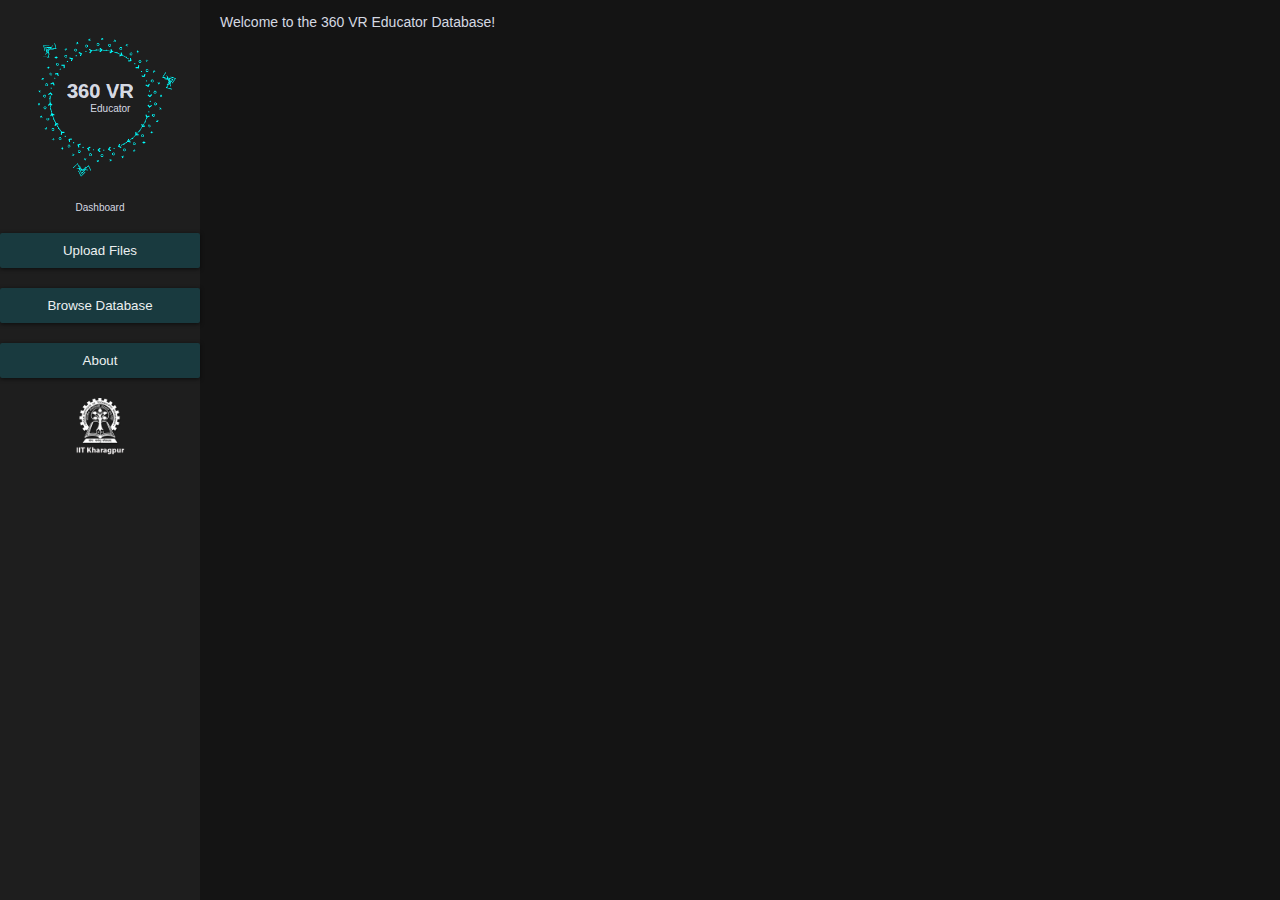
==== index.html @ 4ff71d2f "Initial commit" ====
<!DOCTYPE html>
<!--[if lt IE 7]>      <html class="no-js lt-ie9 lt-ie8 lt-ie7"> <![endif]-->
<!--[if IE 7]>         <html class="no-js lt-ie9 lt-ie8"> <![endif]-->
<!--[if IE 8]>         <html class="no-js lt-ie9"> <![endif]-->
<!--[if gt IE 8]>      <html class="no-js"> <!--<![endif]-->
<html>

<head>
    <meta charset="utf-8">
    <meta http-equiv="X-UA-Compatible" content="IE=edge">
    <title>360 VR Educator Home page</title>
    <meta name="description" content="">
    <meta name="viewport" content="width=device-width, initial-scale=1">
    <link rel="stylesheet" href="style.css">
</head>

<body>
    <!--[if lt IE 7]>
            <p class="browsehappy">You are using an <strong>outdated</strong> browser. Please <a href="#">upgrade your browser</a> to improve your experience.</p>
        <![endif]-->

    <div class="sidebar">
        <div class="logo">
            <img src="round.gif" class="logogif">
            <div class="logotext">
                <div class="stack" style="--stacks: 3;">
                    <span style="--index: 0;">360 VR</span>
                    <span style="--index: 1;">360 VR</span>
                    <span style="--index: 2;">360 VR</span>
                    <div class="logotextright">Educator</div>
                </div>
            </div>
        </div>
        <!-- <h6>Dashboard</h6> -->
        Dashboard
        <button class="tablinks" role="button" onclick="openPage(event,'Upload')">Upload Files</button>
        <button class="tablinks" role="button" onclick="openPage(event,'Browse')">Browse Database</button>
        <button class="tablinks" role="button" onclick="openPage(event,'About' )">About</button>
        <div>
            <img src="collegelogo.png" class="collegelogo">
            <!-- CEMCA LOGO AND OTHER STUFF -->
        </div>
    </div>
    <div class="mainpage">
        <div id="defaultshot" class="inmainpage">
            Welcome to the 360 VR Educator Database!
        </div>
        <div id="Upload" class="inmainpage">
            Upload Files to the Database
        </div>
        <div id="Browse" class="inmainpage">
            Browse Database
        </div>
        <div id="About" class="inmainpage">
            Hello
        </div>
    </div>

    <script>
        function openPage(evt, cityName) {
          var i, tabcontent;
          tabcontent = document.getElementsByClassName("inmainpage");
          for (i = 0; i < tabcontent.length; i++) {
            tabcontent[i].style.display = "none";
          }
          document.getElementById(cityName).style.display = "block";
          evt.currentTarget.className += " active";
        }
        document.getElementById("defaultshot").style.display = "block" ;
        document.getElementById("defaultshot").className += " active";
        </script>
</body>

</html>
---- style.css ----
html {
    background-color: rgb(20, 20, 20);
    color: #d5d9e2;
    font-family: Arial;
}

.mainpage {
    overflow: hidden;
    margin-left: min(35%,200px);
    font-size: 14px
    /* display: inline-block; */
}
.inmainpage {
    display: none;
    padding: 6px 12px;
    -webkit-animation: fadeEffect 1s;
    animation: fadeEffect 1s;
}

.sidebar {
    font-size: 10px;
    text-align: center;
    background-color: rgb(30, 30, 30);
    position: absolute;
    top: 0;
    left: 0;
    bottom: 0;
    width: 10em;
    /* or whatever */
    width: 35%;
    max-width: 200px;
    height: 100%;
}

button {
    position: relative;
    width: 100%;
    display: block;
    margin: 20px auto;
    padding: 10px;
    overflow: hidden;
    border-width: 0;
    outline: none;
    border-radius: 2px;
    box-shadow: 0 1px 4px rgba(0, 0, 0, .6);
    background-color: #193a3f;
    color: #ecf0f1;
    transition: background-color .3s;
}

button:hover,
button:focus {
    background-color: #0047b9;
}

button:before {
    content: "";
    position: absolute;
    top: 50%;
    left: 50%;
    display: block;
    width: 0;
    padding-top: 0;
    border-radius: 100%;
    background-color: rgba(236, 240, 241, .3);
    -webkit-transform: translate(-50%, -50%);
    -moz-transform: translate(-50%, -50%);
    -ms-transform: translate(-50%, -50%);
    -o-transform: translate(-50%, -50%);
    transform: translate(-50%, -50%);
}

button:active:before {
    width: 120%;
    padding-top: 120%;
    transition: width .2s ease-out, padding-top .2s ease-out;
}


/* Styles, not important */

*,
*:before,
*:after {
    box-sizing: border-box;
}

.logo {
    /* background-color: rgb(50, 50, 50); */
    width: 100%;
}

.logogif {
    /* box-sizing: border-box; */
    /* position: absolute; */
    /* top: 0; */
    /* left: 0; */
    width: 100%;
    -webkit-user-select: none;
    -khtml-user-select: none;
    -moz-user-select: none;
    -o-user-select: none;
    user-select: none;
}

.logotext {
    position: absolute;
    color: var(--color);
    font-size: min(4vw, 20px);
    flex-direction: column;
    left: min(11vw, 67px);
    top: min(15vw, 80px);
    margin-bottom: 0px;
}

.logotextright {
    font-size: min(1.6vw, 10px);
    margin-top: 0px;
    margin-left: min(3vw, 20px);
}
.collegelogo {
    /* box-sizing: border-box; */
    /* position: absolute; */
    /* top: 0; */
    /* left: 0; */
    width: 25%;
    -webkit-user-select: none;
    -khtml-user-select: none;
    -moz-user-select: none;
    -o-user-select: none;
    user-select: none;
}
.stack {
    display: grid;
    grid-template-columns: 1fr;
}

.stack span {
    font-weight: bold;
    grid-row-start: 1;
    grid-column-start: 1;
    /* font-size: 50%; */
    --stack-height: calc(100% / var(--stacks) - 1px);
    --inverse-index: calc(calc(var(--stacks) - 1) - var(--index));
    --clip-top: calc(var(--stack-height) * var(--index));
    --clip-bottom: calc(var(--stack-height) * var(--inverse-index));
    clip-path: inset(var(--clip-top) 0 var(--clip-bottom) 0);
    animation: stack 340ms cubic-bezier(.46, .29, 0, 1.24) 1 backwards calc(var(--index) * 120ms), glitch 2s ease infinite 2s alternate-reverse;
}

.stack span:nth-child(odd) {
    --glitch-translate: 8px;
}

.stack span:nth-child(even) {
    --glitch-translate: -8px;
}

@keyframes stack {
    0% {
        opacity: 0;
        transform: translateX(-50%);
        text-shadow: -2px 3px 0 red, 2px -3px 0 blue;
    }
    ;
    60% {
        opacity: 0.5;
        transform: translateX(50%);
    }
    80% {
        transform: none;
        opacity: 1;
        text-shadow: 2px -3px 0 red, -2px 3px 0 blue;
    }
    100% {
        text-shadow: none;
    }
}

@keyframes glitch {
    0% {
        text-shadow: -2px 3px 0 red, 2px -3px 0 blue;
        transform: translate(var(--glitch-translate));
    }
    2% {
        text-shadow: 2px -3px 0 red, -2px 3px 0 blue;
    }
    4%,
    100% {
        text-shadow: none;
        transform: none;
    }
}

a:link { text-decoration: none; }
a:visited { text-decoration: none; }
a:hover { text-decoration: none; }
a:active { text-decoration: none; }


  
  /* Fade in tabs */
  @-webkit-keyframes fadeEffect {
    from {opacity: 0;}
    to {opacity: 1;}
  }
  
  @keyframes fadeEffect {
    from {opacity: 0;}
    to {opacity: 1;}
  }
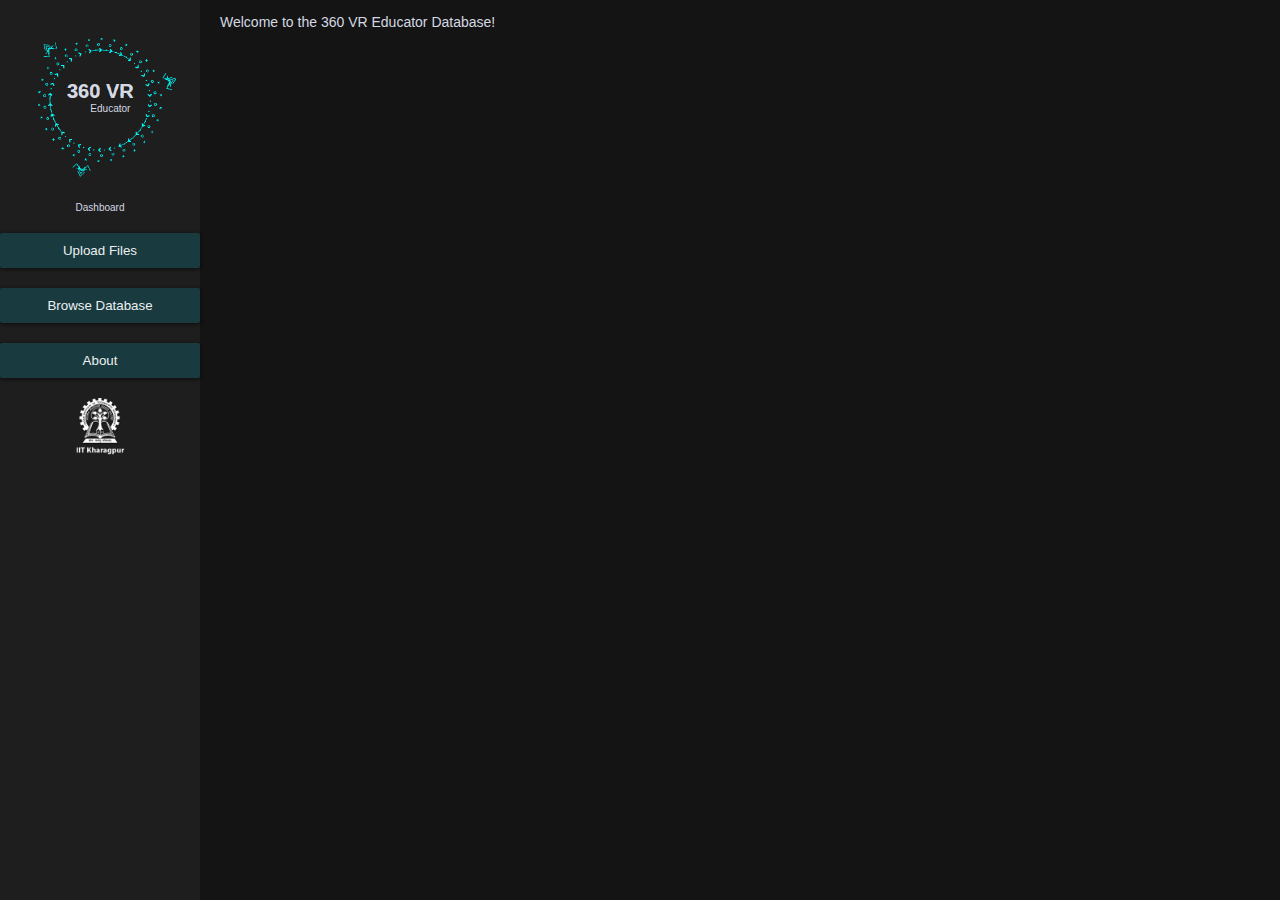
==== commit 74af7adb: "Add files via upload" ====
--- a/index.html
+++ b/index.html
@@ -1,74 +1,74 @@
-<!DOCTYPE html>
-<!--[if lt IE 7]>      <html class="no-js lt-ie9 lt-ie8 lt-ie7"> <![endif]-->
-<!--[if IE 7]>         <html class="no-js lt-ie9 lt-ie8"> <![endif]-->
-<!--[if IE 8]>         <html class="no-js lt-ie9"> <![endif]-->
-<!--[if gt IE 8]>      <html class="no-js"> <!--<![endif]-->
-<html>
-
-<head>
-    <meta charset="utf-8">
-    <meta http-equiv="X-UA-Compatible" content="IE=edge">
-    <title>360 VR Educator Home page</title>
-    <meta name="description" content="">
-    <meta name="viewport" content="width=device-width, initial-scale=1">
-    <link rel="stylesheet" href="style.css">
-</head>
-
-<body>
-    <!--[if lt IE 7]>
-            <p class="browsehappy">You are using an <strong>outdated</strong> browser. Please <a href="#">upgrade your browser</a> to improve your experience.</p>
-        <![endif]-->
-
-    <div class="sidebar">
-        <div class="logo">
-            <img src="round.gif" class="logogif">
-            <div class="logotext">
-                <div class="stack" style="--stacks: 3;">
-                    <span style="--index: 0;">360 VR</span>
-                    <span style="--index: 1;">360 VR</span>
-                    <span style="--index: 2;">360 VR</span>
-                    <div class="logotextright">Educator</div>
-                </div>
-            </div>
-        </div>
-        <!-- <h6>Dashboard</h6> -->
-        Dashboard
-        <button class="tablinks" role="button" onclick="openPage(event,'Upload')">Upload Files</button>
-        <button class="tablinks" role="button" onclick="openPage(event,'Browse')">Browse Database</button>
-        <button class="tablinks" role="button" onclick="openPage(event,'About' )">About</button>
-        <div>
-            <img src="collegelogo.png" class="collegelogo">
-            <!-- CEMCA LOGO AND OTHER STUFF -->
-        </div>
-    </div>
-    <div class="mainpage">
-        <div id="defaultshot" class="inmainpage">
-            Welcome to the 360 VR Educator Database!
-        </div>
-        <div id="Upload" class="inmainpage">
-            Upload Files to the Database
-        </div>
-        <div id="Browse" class="inmainpage">
-            Browse Database
-        </div>
-        <div id="About" class="inmainpage">
-            Hello
-        </div>
-    </div>
-
-    <script>
-        function openPage(evt, cityName) {
-          var i, tabcontent;
-          tabcontent = document.getElementsByClassName("inmainpage");
-          for (i = 0; i < tabcontent.length; i++) {
-            tabcontent[i].style.display = "none";
-          }
-          document.getElementById(cityName).style.display = "block";
-          evt.currentTarget.className += " active";
-        }
-        document.getElementById("defaultshot").style.display = "block" ;
-        document.getElementById("defaultshot").className += " active";
-        </script>
-</body>
-
+<!DOCTYPE html>
+<!--[if lt IE 7]>      <html class="no-js lt-ie9 lt-ie8 lt-ie7"> <![endif]-->
+<!--[if IE 7]>         <html class="no-js lt-ie9 lt-ie8"> <![endif]-->
+<!--[if IE 8]>         <html class="no-js lt-ie9"> <![endif]-->
+<!--[if gt IE 8]>      <html class="no-js"> <!--<![endif]-->
+<html>
+
+<head>
+    <meta charset="utf-8">
+    <meta http-equiv="X-UA-Compatible" content="IE=edge">
+    <title>360 VR Educator Home page</title>
+    <meta name="description" content="">
+    <meta name="viewport" content="width=device-width, initial-scale=1">
+    <link rel="stylesheet" href="style.css">
+</head>
+
+<body>
+    <!--[if lt IE 7]>
+            <p class="browsehappy">You are using an <strong>outdated</strong> browser. Please <a href="#">upgrade your browser</a> to improve your experience.</p>
+        <![endif]-->
+
+    <div class="sidebar">
+        <div class="logo">
+            <img src="round.gif" class="logogif">
+            <div class="logotext">
+                <div class="stack" style="--stacks: 3;">
+                    <span style="--index: 0;">360 VR</span>
+                    <span style="--index: 1;">360 VR</span>
+                    <span style="--index: 2;">360 VR</span>
+                    <div class="logotextright">Educator</div>
+                </div>
+            </div>
+        </div>
+        <!-- <h6>Dashboard</h6> -->
+        Dashboard
+        <button class="tablinks" role="button" onclick="openPage(event,'Upload')">Upload Files</button>
+        <button class="tablinks" role="button" onclick="openPage(event,'Browse')">Browse Database</button>
+        <button class="tablinks" role="button" onclick="openPage(event,'About' )">About</button>
+        <div>
+            <img src="collegelogo.png" class="collegelogo">
+            <!-- CEMCA LOGO AND OTHER STUFF -->
+        </div>
+    </div>
+    <div class="mainpage">
+        <div id="defaultshot" class="inmainpage">
+            Welcome to the 360 VR Educator Database!
+        </div>
+        <div id="Upload" class="inmainpage">
+            Upload Files to the Database
+        </div>
+        <div id="Browse" class="inmainpage">
+            Browse Database
+        </div>
+        <div id="About" class="inmainpage">
+            Hello
+        </div>
+    </div>
+
+    <script>
+        function openPage(evt, cityName) {
+          var i, tabcontent;
+          tabcontent = document.getElementsByClassName("inmainpage");
+          for (i = 0; i < tabcontent.length; i++) {
+            tabcontent[i].style.display = "none";
+          }
+          document.getElementById(cityName).style.display = "block";
+          evt.currentTarget.className += " active";
+        }
+        document.getElementById("defaultshot").style.display = "block" ;
+        document.getElementById("defaultshot").className += " active";
+        </script>
+</body>
+
 </html>--- a/style.css
+++ b/style.css
@@ -1,211 +1,211 @@
-html {
-    background-color: rgb(20, 20, 20);
-    color: #d5d9e2;
-    font-family: Arial;
-}
-
-.mainpage {
-    overflow: hidden;
-    margin-left: min(35%,200px);
-    font-size: 14px
-    /* display: inline-block; */
-}
-.inmainpage {
-    display: none;
-    padding: 6px 12px;
-    -webkit-animation: fadeEffect 1s;
-    animation: fadeEffect 1s;
-}
-
-.sidebar {
-    font-size: 10px;
-    text-align: center;
-    background-color: rgb(30, 30, 30);
-    position: absolute;
-    top: 0;
-    left: 0;
-    bottom: 0;
-    width: 10em;
-    /* or whatever */
-    width: 35%;
-    max-width: 200px;
-    height: 100%;
-}
-
-button {
-    position: relative;
-    width: 100%;
-    display: block;
-    margin: 20px auto;
-    padding: 10px;
-    overflow: hidden;
-    border-width: 0;
-    outline: none;
-    border-radius: 2px;
-    box-shadow: 0 1px 4px rgba(0, 0, 0, .6);
-    background-color: #193a3f;
-    color: #ecf0f1;
-    transition: background-color .3s;
-}
-
-button:hover,
-button:focus {
-    background-color: #0047b9;
-}
-
-button:before {
-    content: "";
-    position: absolute;
-    top: 50%;
-    left: 50%;
-    display: block;
-    width: 0;
-    padding-top: 0;
-    border-radius: 100%;
-    background-color: rgba(236, 240, 241, .3);
-    -webkit-transform: translate(-50%, -50%);
-    -moz-transform: translate(-50%, -50%);
-    -ms-transform: translate(-50%, -50%);
-    -o-transform: translate(-50%, -50%);
-    transform: translate(-50%, -50%);
-}
-
-button:active:before {
-    width: 120%;
-    padding-top: 120%;
-    transition: width .2s ease-out, padding-top .2s ease-out;
-}
-
-
-/* Styles, not important */
-
-*,
-*:before,
-*:after {
-    box-sizing: border-box;
-}
-
-.logo {
-    /* background-color: rgb(50, 50, 50); */
-    width: 100%;
-}
-
-.logogif {
-    /* box-sizing: border-box; */
-    /* position: absolute; */
-    /* top: 0; */
-    /* left: 0; */
-    width: 100%;
-    -webkit-user-select: none;
-    -khtml-user-select: none;
-    -moz-user-select: none;
-    -o-user-select: none;
-    user-select: none;
-}
-
-.logotext {
-    position: absolute;
-    color: var(--color);
-    font-size: min(4vw, 20px);
-    flex-direction: column;
-    left: min(11vw, 67px);
-    top: min(15vw, 80px);
-    margin-bottom: 0px;
-}
-
-.logotextright {
-    font-size: min(1.6vw, 10px);
-    margin-top: 0px;
-    margin-left: min(3vw, 20px);
-}
-.collegelogo {
-    /* box-sizing: border-box; */
-    /* position: absolute; */
-    /* top: 0; */
-    /* left: 0; */
-    width: 25%;
-    -webkit-user-select: none;
-    -khtml-user-select: none;
-    -moz-user-select: none;
-    -o-user-select: none;
-    user-select: none;
-}
-.stack {
-    display: grid;
-    grid-template-columns: 1fr;
-}
-
-.stack span {
-    font-weight: bold;
-    grid-row-start: 1;
-    grid-column-start: 1;
-    /* font-size: 50%; */
-    --stack-height: calc(100% / var(--stacks) - 1px);
-    --inverse-index: calc(calc(var(--stacks) - 1) - var(--index));
-    --clip-top: calc(var(--stack-height) * var(--index));
-    --clip-bottom: calc(var(--stack-height) * var(--inverse-index));
-    clip-path: inset(var(--clip-top) 0 var(--clip-bottom) 0);
-    animation: stack 340ms cubic-bezier(.46, .29, 0, 1.24) 1 backwards calc(var(--index) * 120ms), glitch 2s ease infinite 2s alternate-reverse;
-}
-
-.stack span:nth-child(odd) {
-    --glitch-translate: 8px;
-}
-
-.stack span:nth-child(even) {
-    --glitch-translate: -8px;
-}
-
-@keyframes stack {
-    0% {
-        opacity: 0;
-        transform: translateX(-50%);
-        text-shadow: -2px 3px 0 red, 2px -3px 0 blue;
-    }
-    ;
-    60% {
-        opacity: 0.5;
-        transform: translateX(50%);
-    }
-    80% {
-        transform: none;
-        opacity: 1;
-        text-shadow: 2px -3px 0 red, -2px 3px 0 blue;
-    }
-    100% {
-        text-shadow: none;
-    }
-}
-
-@keyframes glitch {
-    0% {
-        text-shadow: -2px 3px 0 red, 2px -3px 0 blue;
-        transform: translate(var(--glitch-translate));
-    }
-    2% {
-        text-shadow: 2px -3px 0 red, -2px 3px 0 blue;
-    }
-    4%,
-    100% {
-        text-shadow: none;
-        transform: none;
-    }
-}
-
-a:link { text-decoration: none; }
-a:visited { text-decoration: none; }
-a:hover { text-decoration: none; }
-a:active { text-decoration: none; }
-
-
-  
-  /* Fade in tabs */
-  @-webkit-keyframes fadeEffect {
-    from {opacity: 0;}
-    to {opacity: 1;}
-  }
-  
-  @keyframes fadeEffect {
-    from {opacity: 0;}
-    to {opacity: 1;}
+html {
+    background-color: rgb(20, 20, 20);
+    color: #d5d9e2;
+    font-family: Arial;
+}
+
+.mainpage {
+    overflow: hidden;
+    margin-left: min(35%,200px);
+    font-size: 14px
+    /* display: inline-block; */
+}
+.inmainpage {
+    display: none;
+    padding: 6px 12px;
+    -webkit-animation: fadeEffect 1s;
+    animation: fadeEffect 1s;
+}
+
+.sidebar {
+    font-size: 10px;
+    text-align: center;
+    background-color: rgb(30, 30, 30);
+    position: absolute;
+    top: 0;
+    left: 0;
+    bottom: 0;
+    width: 10em;
+    /* or whatever */
+    width: 35%;
+    max-width: 200px;
+    height: 100%;
+}
+
+button {
+    position: relative;
+    width: 100%;
+    display: block;
+    margin: 20px auto;
+    padding: 10px;
+    overflow: hidden;
+    border-width: 0;
+    outline: none;
+    border-radius: 2px;
+    box-shadow: 0 1px 4px rgba(0, 0, 0, .6);
+    background-color: #193a3f;
+    color: #ecf0f1;
+    transition: background-color .3s;
+}
+
+button:hover,
+button:focus {
+    background-color: #0047b9;
+}
+
+button:before {
+    content: "";
+    position: absolute;
+    top: 50%;
+    left: 50%;
+    display: block;
+    width: 0;
+    padding-top: 0;
+    border-radius: 100%;
+    background-color: rgba(236, 240, 241, .3);
+    -webkit-transform: translate(-50%, -50%);
+    -moz-transform: translate(-50%, -50%);
+    -ms-transform: translate(-50%, -50%);
+    -o-transform: translate(-50%, -50%);
+    transform: translate(-50%, -50%);
+}
+
+button:active:before {
+    width: 120%;
+    padding-top: 120%;
+    transition: width .2s ease-out, padding-top .2s ease-out;
+}
+
+
+/* Styles, not important */
+
+*,
+*:before,
+*:after {
+    box-sizing: border-box;
+}
+
+.logo {
+    /* background-color: rgb(50, 50, 50); */
+    width: 100%;
+}
+
+.logogif {
+    /* box-sizing: border-box; */
+    /* position: absolute; */
+    /* top: 0; */
+    /* left: 0; */
+    width: 100%;
+    -webkit-user-select: none;
+    -khtml-user-select: none;
+    -moz-user-select: none;
+    -o-user-select: none;
+    user-select: none;
+}
+
+.logotext {
+    position: absolute;
+    color: var(--color);
+    font-size: min(4vw, 20px);
+    flex-direction: column;
+    left: min(11vw, 67px);
+    top: min(15vw, 80px);
+    margin-bottom: 0px;
+}
+
+.logotextright {
+    font-size: min(1.6vw, 10px);
+    margin-top: 0px;
+    margin-left: min(3vw, 20px);
+}
+.collegelogo {
+    /* box-sizing: border-box; */
+    /* position: absolute; */
+    /* top: 0; */
+    /* left: 0; */
+    width: 25%;
+    -webkit-user-select: none;
+    -khtml-user-select: none;
+    -moz-user-select: none;
+    -o-user-select: none;
+    user-select: none;
+}
+.stack {
+    display: grid;
+    grid-template-columns: 1fr;
+}
+
+.stack span {
+    font-weight: bold;
+    grid-row-start: 1;
+    grid-column-start: 1;
+    /* font-size: 50%; */
+    --stack-height: calc(100% / var(--stacks) - 1px);
+    --inverse-index: calc(calc(var(--stacks) - 1) - var(--index));
+    --clip-top: calc(var(--stack-height) * var(--index));
+    --clip-bottom: calc(var(--stack-height) * var(--inverse-index));
+    clip-path: inset(var(--clip-top) 0 var(--clip-bottom) 0);
+    animation: stack 340ms cubic-bezier(.46, .29, 0, 1.24) 1 backwards calc(var(--index) * 120ms), glitch 2s ease infinite 2s alternate-reverse;
+}
+
+.stack span:nth-child(odd) {
+    --glitch-translate: 8px;
+}
+
+.stack span:nth-child(even) {
+    --glitch-translate: -8px;
+}
+
+@keyframes stack {
+    0% {
+        opacity: 0;
+        transform: translateX(-50%);
+        text-shadow: -2px 3px 0 red, 2px -3px 0 blue;
+    }
+    ;
+    60% {
+        opacity: 0.5;
+        transform: translateX(50%);
+    }
+    80% {
+        transform: none;
+        opacity: 1;
+        text-shadow: 2px -3px 0 red, -2px 3px 0 blue;
+    }
+    100% {
+        text-shadow: none;
+    }
+}
+
+@keyframes glitch {
+    0% {
+        text-shadow: -2px 3px 0 red, 2px -3px 0 blue;
+        transform: translate(var(--glitch-translate));
+    }
+    2% {
+        text-shadow: 2px -3px 0 red, -2px 3px 0 blue;
+    }
+    4%,
+    100% {
+        text-shadow: none;
+        transform: none;
+    }
+}
+
+a:link { text-decoration: none; }
+a:visited { text-decoration: none; }
+a:hover { text-decoration: none; }
+a:active { text-decoration: none; }
+
+
+  
+  /* Fade in tabs */
+  @-webkit-keyframes fadeEffect {
+    from {opacity: 0;}
+    to {opacity: 1;}
+  }
+  
+  @keyframes fadeEffect {
+    from {opacity: 0;}
+    to {opacity: 1;}
   }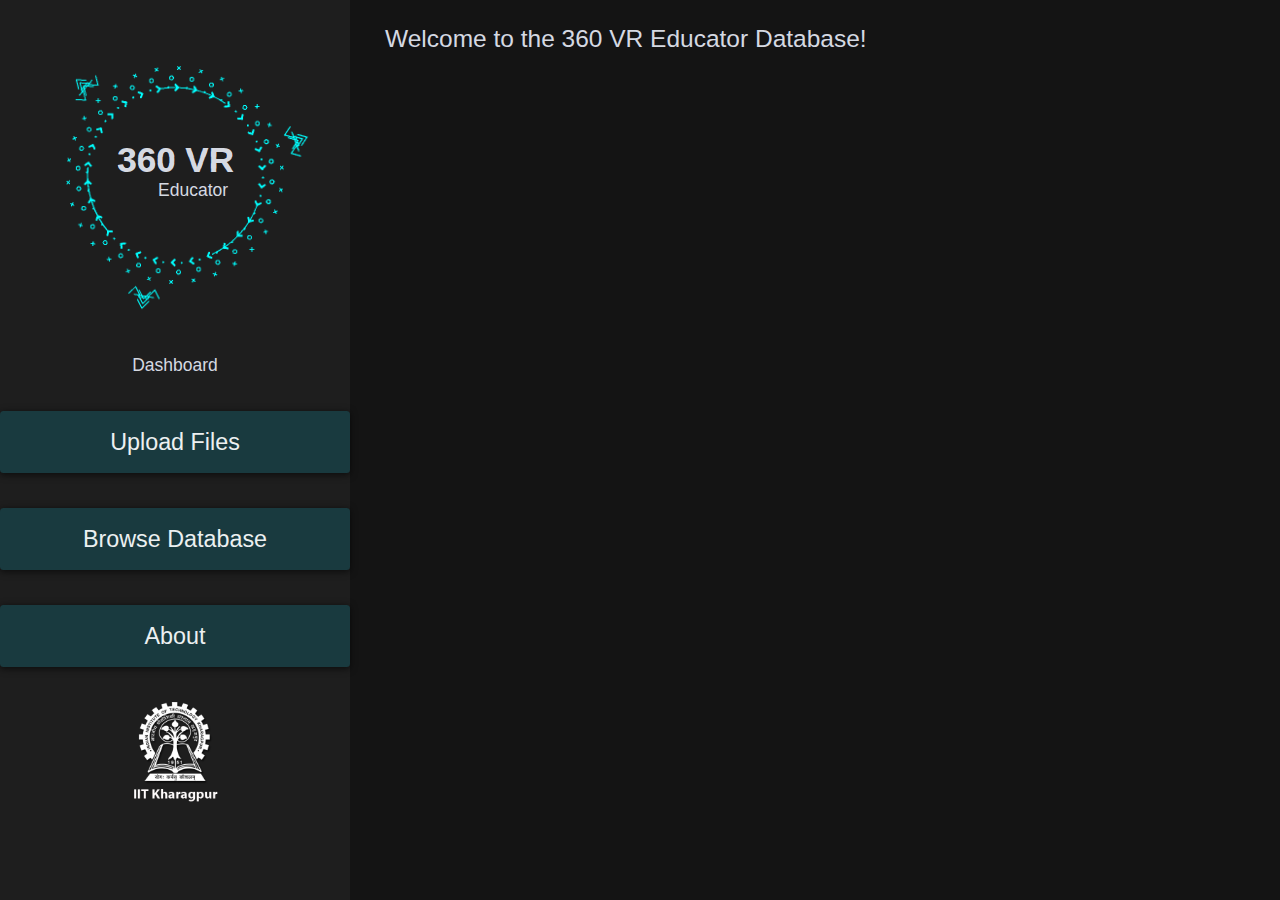
==== commit e0ec4fb3: "hello?" ====
--- a/index.html
+++ b/index.html
@@ -1,74 +1,74 @@
-<!DOCTYPE html>
-<!--[if lt IE 7]>      <html class="no-js lt-ie9 lt-ie8 lt-ie7"> <![endif]-->
-<!--[if IE 7]>         <html class="no-js lt-ie9 lt-ie8"> <![endif]-->
-<!--[if IE 8]>         <html class="no-js lt-ie9"> <![endif]-->
-<!--[if gt IE 8]>      <html class="no-js"> <!--<![endif]-->
-<html>
-
-<head>
-    <meta charset="utf-8">
-    <meta http-equiv="X-UA-Compatible" content="IE=edge">
-    <title>360 VR Educator Home page</title>
-    <meta name="description" content="">
-    <meta name="viewport" content="width=device-width, initial-scale=1">
-    <link rel="stylesheet" href="style.css">
-</head>
-
-<body>
-    <!--[if lt IE 7]>
-            <p class="browsehappy">You are using an <strong>outdated</strong> browser. Please <a href="#">upgrade your browser</a> to improve your experience.</p>
-        <![endif]-->
-
-    <div class="sidebar">
-        <div class="logo">
-            <img src="round.gif" class="logogif">
-            <div class="logotext">
-                <div class="stack" style="--stacks: 3;">
-                    <span style="--index: 0;">360 VR</span>
-                    <span style="--index: 1;">360 VR</span>
-                    <span style="--index: 2;">360 VR</span>
-                    <div class="logotextright">Educator</div>
-                </div>
-            </div>
-        </div>
-        <!-- <h6>Dashboard</h6> -->
-        Dashboard
-        <button class="tablinks" role="button" onclick="openPage(event,'Upload')">Upload Files</button>
-        <button class="tablinks" role="button" onclick="openPage(event,'Browse')">Browse Database</button>
-        <button class="tablinks" role="button" onclick="openPage(event,'About' )">About</button>
-        <div>
-            <img src="collegelogo.png" class="collegelogo">
-            <!-- CEMCA LOGO AND OTHER STUFF -->
-        </div>
-    </div>
-    <div class="mainpage">
-        <div id="defaultshot" class="inmainpage">
-            Welcome to the 360 VR Educator Database!
-        </div>
-        <div id="Upload" class="inmainpage">
-            Upload Files to the Database
-        </div>
-        <div id="Browse" class="inmainpage">
-            Browse Database
-        </div>
-        <div id="About" class="inmainpage">
-            Hello
-        </div>
-    </div>
-
-    <script>
-        function openPage(evt, cityName) {
-          var i, tabcontent;
-          tabcontent = document.getElementsByClassName("inmainpage");
-          for (i = 0; i < tabcontent.length; i++) {
-            tabcontent[i].style.display = "none";
-          }
-          document.getElementById(cityName).style.display = "block";
-          evt.currentTarget.className += " active";
-        }
-        document.getElementById("defaultshot").style.display = "block" ;
-        document.getElementById("defaultshot").className += " active";
-        </script>
-</body>
-
+<!DOCTYPE html>
+<!--[if lt IE 7]>      <html class="no-js lt-ie9 lt-ie8 lt-ie7"> <![endif]-->
+<!--[if IE 7]>         <html class="no-js lt-ie9 lt-ie8"> <![endif]-->
+<!--[if IE 8]>         <html class="no-js lt-ie9"> <![endif]-->
+<!--[if gt IE 8]>      <html class="no-js"> <!--<![endif]-->
+<html>
+
+<head>
+    <meta charset="utf-8">
+    <meta http-equiv="X-UA-Compatible" content="IE=edge">
+    <title>360 VR Educator Home page</title>
+    <meta name="description" content="">
+    <meta name="viewport" content="width=device-width, initial-scale=1">
+    <link rel="stylesheet" href="style.css">
+</head>
+
+<body>
+    <!--[if lt IE 7]>
+            <p class="browsehappy">You are using an <strong>outdated</strong> browser. Please <a href="#">upgrade your browser</a> to improve your experience.</p>
+        <![endif]-->
+
+    <div class="sidebar">
+        <div class="logo">
+            <img src="round.gif" class="logogif">
+            <div class="logotext">
+                <div class="stack" style="--stacks: 3;">
+                    <span style="--index: 0;">360 VR</span>
+                    <span style="--index: 1;">360 VR</span>
+                    <span style="--index: 2;">360 VR</span>
+                    <div class="logotextright">Educator</div>
+                </div>
+            </div>
+        </div>
+        <!-- <h6>Dashboard</h6> -->
+        Dashboard
+        <button class="tablinks" role="button" onclick="openPage(event,'Upload')">Upload Files</button>
+        <button class="tablinks" role="button" onclick="openPage(event,'Browse')">Browse Database</button>
+        <button class="tablinks" role="button" onclick="openPage(event,'About' )">About</button>
+        <div>
+            <img src="collegelogo.png" class="collegelogo">
+            <!-- CEMCA LOGO AND OTHER STUFF -->
+        </div>
+    </div>
+    <div class="mainpage">
+        <div id="defaultshot" class="inmainpage">
+            Welcome to the 360 VR Educator Database!
+        </div>
+        <div id="Upload" class="inmainpage">
+            Upload Files to the Database
+        </div>
+        <div id="Browse" class="inmainpage">
+            Browse Database
+        </div>
+        <div id="About" class="inmainpage">
+            Hello this is the about section.
+        </div>
+    </div>
+
+    <script>
+        function openPage(evt, cityName) {
+          var i, tabcontent;
+          tabcontent = document.getElementsByClassName("inmainpage");
+          for (i = 0; i < tabcontent.length; i++) {
+            tabcontent[i].style.display = "none";
+          }
+          document.getElementById(cityName).style.display = "block";
+          evt.currentTarget.className += " active";
+        }
+        document.getElementById("defaultshot").style.display = "block" ;
+        document.getElementById("defaultshot").className += " active";
+        </script>
+</body>
+
 </html>--- a/style.css
+++ b/style.css
@@ -1,211 +1,213 @@
-html {
-    background-color: rgb(20, 20, 20);
-    color: #d5d9e2;
-    font-family: Arial;
-}
-
-.mainpage {
-    overflow: hidden;
-    margin-left: min(35%,200px);
-    font-size: 14px
-    /* display: inline-block; */
-}
-.inmainpage {
-    display: none;
-    padding: 6px 12px;
-    -webkit-animation: fadeEffect 1s;
-    animation: fadeEffect 1s;
-}
-
-.sidebar {
-    font-size: 10px;
-    text-align: center;
-    background-color: rgb(30, 30, 30);
-    position: absolute;
-    top: 0;
-    left: 0;
-    bottom: 0;
-    width: 10em;
-    /* or whatever */
-    width: 35%;
-    max-width: 200px;
-    height: 100%;
-}
-
-button {
-    position: relative;
-    width: 100%;
-    display: block;
-    margin: 20px auto;
-    padding: 10px;
-    overflow: hidden;
-    border-width: 0;
-    outline: none;
-    border-radius: 2px;
-    box-shadow: 0 1px 4px rgba(0, 0, 0, .6);
-    background-color: #193a3f;
-    color: #ecf0f1;
-    transition: background-color .3s;
-}
-
-button:hover,
-button:focus {
-    background-color: #0047b9;
-}
-
-button:before {
-    content: "";
-    position: absolute;
-    top: 50%;
-    left: 50%;
-    display: block;
-    width: 0;
-    padding-top: 0;
-    border-radius: 100%;
-    background-color: rgba(236, 240, 241, .3);
-    -webkit-transform: translate(-50%, -50%);
-    -moz-transform: translate(-50%, -50%);
-    -ms-transform: translate(-50%, -50%);
-    -o-transform: translate(-50%, -50%);
-    transform: translate(-50%, -50%);
-}
-
-button:active:before {
-    width: 120%;
-    padding-top: 120%;
-    transition: width .2s ease-out, padding-top .2s ease-out;
-}
-
-
-/* Styles, not important */
-
-*,
-*:before,
-*:after {
-    box-sizing: border-box;
-}
-
-.logo {
-    /* background-color: rgb(50, 50, 50); */
-    width: 100%;
-}
-
-.logogif {
-    /* box-sizing: border-box; */
-    /* position: absolute; */
-    /* top: 0; */
-    /* left: 0; */
-    width: 100%;
-    -webkit-user-select: none;
-    -khtml-user-select: none;
-    -moz-user-select: none;
-    -o-user-select: none;
-    user-select: none;
-}
-
-.logotext {
-    position: absolute;
-    color: var(--color);
-    font-size: min(4vw, 20px);
-    flex-direction: column;
-    left: min(11vw, 67px);
-    top: min(15vw, 80px);
-    margin-bottom: 0px;
-}
-
-.logotextright {
-    font-size: min(1.6vw, 10px);
-    margin-top: 0px;
-    margin-left: min(3vw, 20px);
-}
-.collegelogo {
-    /* box-sizing: border-box; */
-    /* position: absolute; */
-    /* top: 0; */
-    /* left: 0; */
-    width: 25%;
-    -webkit-user-select: none;
-    -khtml-user-select: none;
-    -moz-user-select: none;
-    -o-user-select: none;
-    user-select: none;
-}
-.stack {
-    display: grid;
-    grid-template-columns: 1fr;
-}
-
-.stack span {
-    font-weight: bold;
-    grid-row-start: 1;
-    grid-column-start: 1;
-    /* font-size: 50%; */
-    --stack-height: calc(100% / var(--stacks) - 1px);
-    --inverse-index: calc(calc(var(--stacks) - 1) - var(--index));
-    --clip-top: calc(var(--stack-height) * var(--index));
-    --clip-bottom: calc(var(--stack-height) * var(--inverse-index));
-    clip-path: inset(var(--clip-top) 0 var(--clip-bottom) 0);
-    animation: stack 340ms cubic-bezier(.46, .29, 0, 1.24) 1 backwards calc(var(--index) * 120ms), glitch 2s ease infinite 2s alternate-reverse;
-}
-
-.stack span:nth-child(odd) {
-    --glitch-translate: 8px;
-}
-
-.stack span:nth-child(even) {
-    --glitch-translate: -8px;
-}
-
-@keyframes stack {
-    0% {
-        opacity: 0;
-        transform: translateX(-50%);
-        text-shadow: -2px 3px 0 red, 2px -3px 0 blue;
-    }
-    ;
-    60% {
-        opacity: 0.5;
-        transform: translateX(50%);
-    }
-    80% {
-        transform: none;
-        opacity: 1;
-        text-shadow: 2px -3px 0 red, -2px 3px 0 blue;
-    }
-    100% {
-        text-shadow: none;
-    }
-}
-
-@keyframes glitch {
-    0% {
-        text-shadow: -2px 3px 0 red, 2px -3px 0 blue;
-        transform: translate(var(--glitch-translate));
-    }
-    2% {
-        text-shadow: 2px -3px 0 red, -2px 3px 0 blue;
-    }
-    4%,
-    100% {
-        text-shadow: none;
-        transform: none;
-    }
-}
-
-a:link { text-decoration: none; }
-a:visited { text-decoration: none; }
-a:hover { text-decoration: none; }
-a:active { text-decoration: none; }
-
-
-  
-  /* Fade in tabs */
-  @-webkit-keyframes fadeEffect {
-    from {opacity: 0;}
-    to {opacity: 1;}
-  }
-  
-  @keyframes fadeEffect {
-    from {opacity: 0;}
-    to {opacity: 1;}
+html {
+    background-color: rgb(20, 20, 20);
+    color: #d5d9e2;
+    font-family: Arial;
+    zoom: 1.75;
+    -moz-transform: scale(1.75); 
+    -moz-transform-origin: 0 0;
+}
+.mainpage {
+    overflow: hidden;
+    margin-left: min(35%,200px);
+    font-size: 14px
+    /* display: inline-block; */
+}
+.inmainpage {
+    display: none;
+    padding: 6px 12px;
+    -webkit-animation: fadeEffect 1s;
+    animation: fadeEffect 1s;
+}
+
+.sidebar {
+    font-size: 10px;
+    text-align: center;
+    background-color: rgb(30, 30, 30);
+    position: absolute;
+    top: 0;
+    left: 0;
+    bottom: 0;
+    width: 10em;
+    /* or whatever */
+    width: 35%;
+    max-width: 200px;
+    height: 100%;
+}
+
+button {
+    position: relative;
+    width: 100%;
+    display: block;
+    margin: 20px auto;
+    padding: 10px;
+    overflow: hidden;
+    border-width: 0;
+    outline: none;
+    border-radius: 2px;
+    box-shadow: 0 1px 4px rgba(0, 0, 0, .6);
+    background-color: #193a3f;
+    color: #ecf0f1;
+    transition: background-color .3s;
+}
+
+button:hover,
+button:focus {
+    background-color: #0047b9;
+}
+
+button:before {
+    content: "";
+    position: absolute;
+    top: 50%;
+    left: 50%;
+    display: block;
+    width: 0;
+    padding-top: 0;
+    border-radius: 100%;
+    background-color: rgba(236, 240, 241, .3);
+    -webkit-transform: translate(-50%, -50%);
+    -moz-transform: translate(-50%, -50%);
+    -ms-transform: translate(-50%, -50%);
+    -o-transform: translate(-50%, -50%);
+    transform: translate(-50%, -50%);
+}
+
+button:active:before {
+    width: 120%;
+    padding-top: 120%;
+    transition: width .2s ease-out, padding-top .2s ease-out;
+}
+
+
+/* Styles, not important */
+
+*,
+*:before,
+*:after {
+    box-sizing: border-box;
+}
+
+.logo {
+    /* background-color: rgb(50, 50, 50); */
+    width: 100%;
+}
+
+.logogif {
+    /* box-sizing: border-box; */
+    /* position: absolute; */
+    /* top: 0; */
+    /* left: 0; */
+    width: 100%;
+    -webkit-user-select: none;
+    -khtml-user-select: none;
+    -moz-user-select: none;
+    -o-user-select: none;
+    user-select: none;
+}
+
+.logotext {
+    position: absolute;
+    color: var(--color);
+    font-size: min(4vw, 20px);
+    flex-direction: column;
+    left: min(11vw, 67px);
+    top: min(15vw, 80px);
+    margin-bottom: 0px;
+}
+
+.logotextright {
+    font-size: min(1.6vw, 10px);
+    margin-top: 0px;
+    margin-left: min(3vw, 20px);
+}
+.collegelogo {
+    /* box-sizing: border-box; */
+    /* position: absolute; */
+    /* top: 0; */
+    /* left: 0; */
+    width: 25%;
+    -webkit-user-select: none;
+    -khtml-user-select: none;
+    -moz-user-select: none;
+    -o-user-select: none;
+    user-select: none;
+}
+.stack {
+    display: grid;
+    grid-template-columns: 1fr;
+}
+
+.stack span {
+    font-weight: bold;
+    grid-row-start: 1;
+    grid-column-start: 1;
+    /* font-size: 50%; */
+    --stack-height: calc(100% / var(--stacks) - 1px);
+    --inverse-index: calc(calc(var(--stacks) - 1) - var(--index));
+    --clip-top: calc(var(--stack-height) * var(--index));
+    --clip-bottom: calc(var(--stack-height) * var(--inverse-index));
+    clip-path: inset(var(--clip-top) 0 var(--clip-bottom) 0);
+    animation: stack 340ms cubic-bezier(.46, .29, 0, 1.24) 1 backwards calc(var(--index) * 120ms), glitch 2s ease infinite 2s alternate-reverse;
+}
+
+.stack span:nth-child(odd) {
+    --glitch-translate: 8px;
+}
+
+.stack span:nth-child(even) {
+    --glitch-translate: -8px;
+}
+
+@keyframes stack {
+    0% {
+        opacity: 0;
+        transform: translateX(-50%);
+        text-shadow: -2px 3px 0 red, 2px -3px 0 blue;
+    }
+    ;
+    60% {
+        opacity: 0.5;
+        transform: translateX(50%);
+    }
+    80% {
+        transform: none;
+        opacity: 1;
+        text-shadow: 2px -3px 0 red, -2px 3px 0 blue;
+    }
+    100% {
+        text-shadow: none;
+    }
+}
+
+@keyframes glitch {
+    0% {
+        text-shadow: -2px 3px 0 red, 2px -3px 0 blue;
+        transform: translate(var(--glitch-translate));
+    }
+    2% {
+        text-shadow: 2px -3px 0 red, -2px 3px 0 blue;
+    }
+    4%,
+    100% {
+        text-shadow: none;
+        transform: none;
+    }
+}
+
+a:link { text-decoration: none; }
+a:visited { text-decoration: none; }
+a:hover { text-decoration: none; }
+a:active { text-decoration: none; }
+
+
+  
+  /* Fade in tabs */
+  @-webkit-keyframes fadeEffect {
+    from {opacity: 0;}
+    to {opacity: 1;}
+  }
+  
+  @keyframes fadeEffect {
+    from {opacity: 0;}
+    to {opacity: 1;}
   }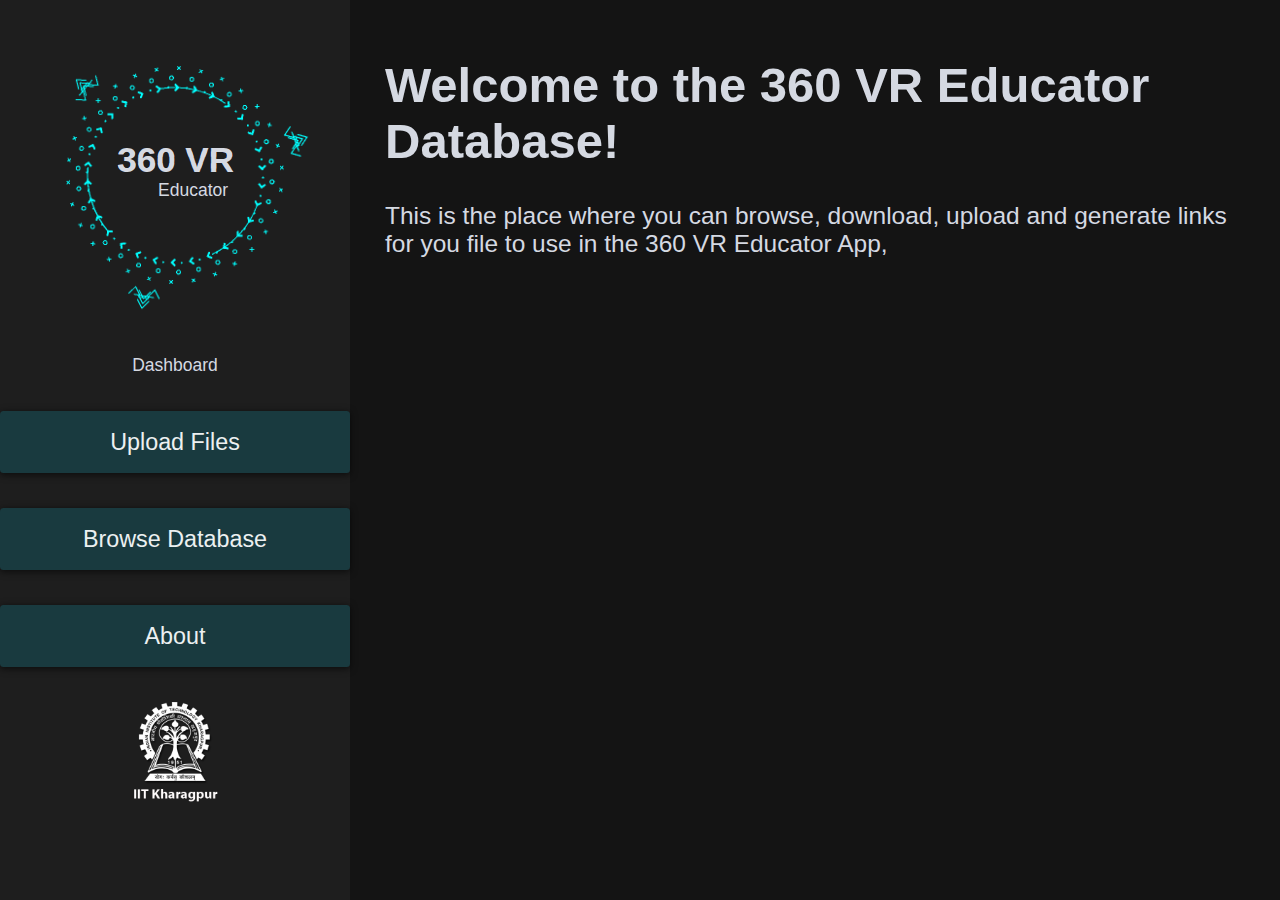
==== commit 5238e018: "hi again" ====
--- a/index.html
+++ b/index.html
@@ -43,13 +43,21 @@
     </div>
     <div class="mainpage">
         <div id="defaultshot" class="inmainpage">
-            Welcome to the 360 VR Educator Database!
+            <h1>
+                Welcome to the 360 VR Educator Database!
+            </h1>
+            <p>
+                This is the place where you can browse, download, upload and generate links for you file to use in the 360 VR Educator App,
+                <br>
+                <br>
+                
+            </p>
         </div>
         <div id="Upload" class="inmainpage">
             Upload Files to the Database
         </div>
         <div id="Browse" class="inmainpage">
-            Browse Database
+            Browse Database, its nice
         </div>
         <div id="About" class="inmainpage">
             Hello this is the about section.
--- a/style.css
+++ b/style.css
@@ -3,15 +3,17 @@
     color: #d5d9e2;
     font-family: Arial;
     zoom: 1.75;
-    -moz-transform: scale(1.75); 
+    -moz-transform: scale(1.75);
     -moz-transform-origin: 0 0;
 }
+
 .mainpage {
     overflow: hidden;
-    margin-left: min(35%,200px);
+    margin-left: min(35%, 200px);
     font-size: 14px
-    /* display: inline-block; */
-}
+        /* display: inline-block; */
+}
+
 .inmainpage {
     display: none;
     padding: 6px 12px;
@@ -120,6 +122,7 @@
     margin-top: 0px;
     margin-left: min(3vw, 20px);
 }
+
 .collegelogo {
     /* box-sizing: border-box; */
     /* position: absolute; */
@@ -132,6 +135,7 @@
     -o-user-select: none;
     user-select: none;
 }
+
 .stack {
     display: grid;
     grid-template-columns: 1fr;
@@ -164,16 +168,20 @@
         transform: translateX(-50%);
         text-shadow: -2px 3px 0 red, 2px -3px 0 blue;
     }
+
     ;
+
     60% {
         opacity: 0.5;
         transform: translateX(50%);
     }
+
     80% {
         transform: none;
         opacity: 1;
         text-shadow: 2px -3px 0 red, -2px 3px 0 blue;
     }
+
     100% {
         text-shadow: none;
     }
@@ -184,9 +192,11 @@
         text-shadow: -2px 3px 0 red, 2px -3px 0 blue;
         transform: translate(var(--glitch-translate));
     }
+
     2% {
         text-shadow: 2px -3px 0 red, -2px 3px 0 blue;
     }
+
     4%,
     100% {
         text-shadow: none;
@@ -194,20 +204,41 @@
     }
 }
 
-a:link { text-decoration: none; }
-a:visited { text-decoration: none; }
-a:hover { text-decoration: none; }
-a:active { text-decoration: none; }
-
-
-  
-  /* Fade in tabs */
-  @-webkit-keyframes fadeEffect {
-    from {opacity: 0;}
-    to {opacity: 1;}
-  }
-  
-  @keyframes fadeEffect {
-    from {opacity: 0;}
-    to {opacity: 1;}
-  }+a:link {
+    text-decoration: none;
+}
+
+a:visited {
+    text-decoration: none;
+}
+
+a:hover {
+    text-decoration: none;
+}
+
+a:active {
+    text-decoration: none;
+}
+
+
+
+/* Fade in tabs */
+@-webkit-keyframes fadeEffect {
+    from {
+        opacity: 0;
+    }
+
+    to {
+        opacity: 1;
+    }
+}
+
+@keyframes fadeEffect {
+    from {
+        opacity: 0;
+    }
+
+    to {
+        opacity: 1;
+    }
+}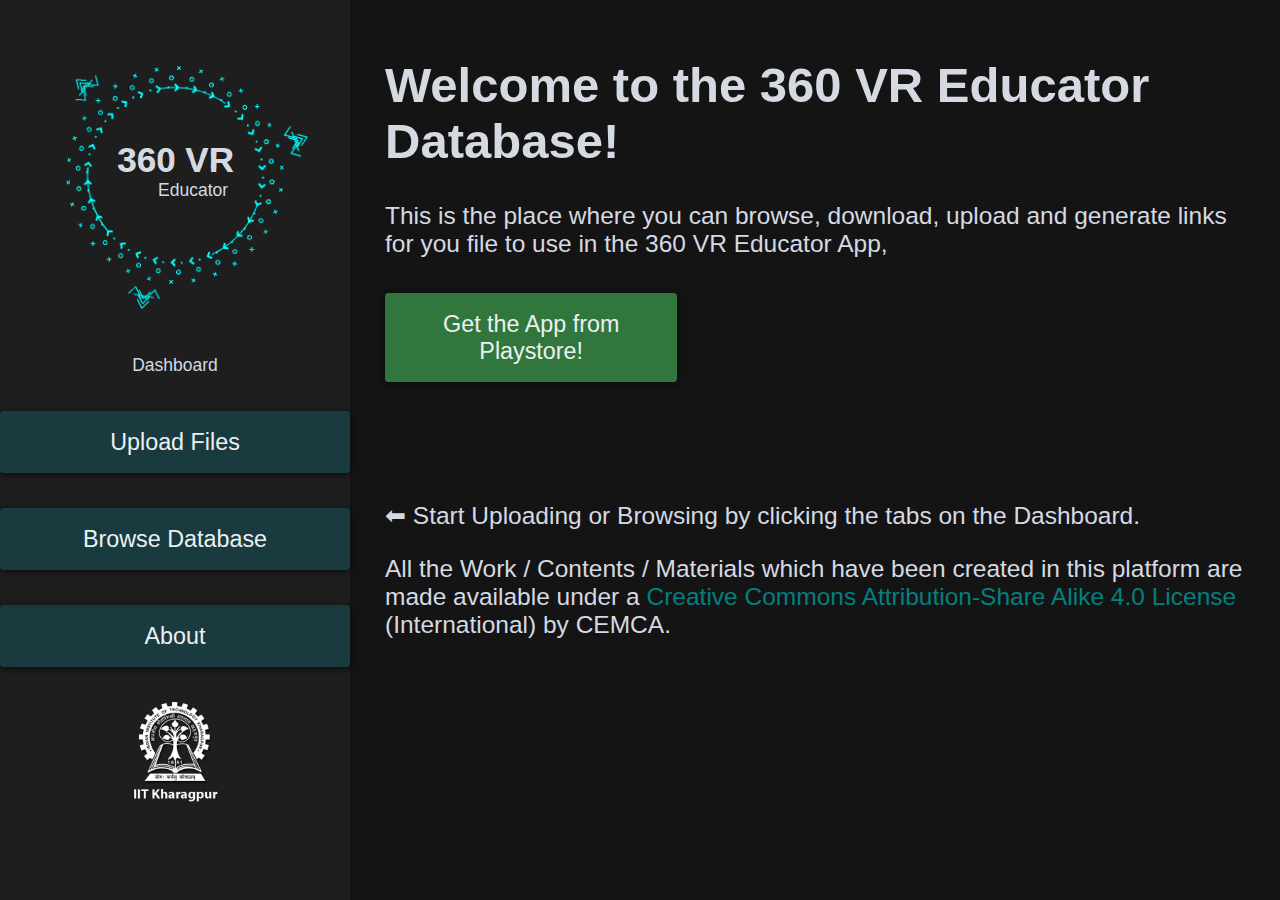
==== commit d8b04dab: "Quite a few things added" ====
--- a/index.html
+++ b/index.html
@@ -47,36 +47,75 @@
                 Welcome to the 360 VR Educator Database!
             </h1>
             <p>
-                This is the place where you can browse, download, upload and generate links for you file to use in the 360 VR Educator App,
-                <br>
-                <br>
-                
+                This is the place where you can browse, download, upload and generate links for you file to use in the
+                360 VR Educator App,
+            </p>
+            <button role="button" class="linkbutton">Get the App from Playstore!</button>
+            <br><br><br>
+            ⬅ Start Uploading or Browsing by clicking the tabs on the Dashboard.
+            <br>
+            <p>
+                All the Work / Contents / Materials which have been created in this platform are made available
+                under a <a class="aaa" href="http://creativecommons.org/licenses">Creative Commons Attribution-Share Alike 4.0
+                License</a> (International) by CEMCA.<br>
             </p>
         </div>
         <div id="Upload" class="inmainpage">
-            Upload Files to the Database
+            <h1>Upload Files to the Database</h1>
+            All Assets of 360 Videos, 360 Images, sound and such are stored here, which can be used in the 360VR
+            Educator App.
+            <br>Everything which is uploaded is public and can be accessed at anytime.
+            <br>
+            <a href="./Upload/"><button role="button" class="linkbutton">Upload to the Database by clicking here</button></a>
         </div>
         <div id="Browse" class="inmainpage">
-            Browse Database, its nice
+            <h1>Find and Search Files</h1>
+            All Assets of 360 Videos, 360 Images, sound and such are stored here, which can be used in the 360VR
+            Educator App.
+            <br>Everything which is uploaded is public and can be accessed at anytime.
+            <br>
+            <button role="button" class="linkbutton">Access the Database by clicking here</button>
+
         </div>
         <div id="About" class="inmainpage">
-            Hello this is the about section.
+            <h1>Next Era of Learning!</h1>
+            360 VR Educator is an App which brings Virtual Reality to Classrooms to better help students learn and
+            understand concepts, experiencing their lessons with much more immersion which text on paper can provide.
+            <br><br><br>
+            We Aim to provide an Open source Platform for people anywhere at anytime to create and share lessons for
+            everyone to view and learn from.
+            <button role="button" class="linkbutton">Get the App from Playstore!</button>
+            <br><br><strong>Under the Guidance of:</strong><br>Kaushal Kumar Bhagat
+            <br><br><strong>360 VR App Devs:</strong><br>Aaparna, Aaishika
+            <br><br><strong>WebDev:</strong><br>Chinmay
         </div>
     </div>
 
     <script>
-        function openPage(evt, cityName) {
-          var i, tabcontent;
-          tabcontent = document.getElementsByClassName("inmainpage");
-          for (i = 0; i < tabcontent.length; i++) {
-            tabcontent[i].style.display = "none";
-          }
-          document.getElementById(cityName).style.display = "block";
-          evt.currentTarget.className += " active";
+        function openPage(evt, Name) {
+            var i, tabcontent;
+            tabcontent = document.getElementsByClassName("inmainpage");
+            for (i = 0; i < tabcontent.length; i++) {
+                tabcontent[i].style.display = "none";
+            }
+            document.getElementById(Name).style.display = "block";
+            evt.currentTarget.className += " active";
         }
-        document.getElementById("defaultshot").style.display = "block" ;
-        document.getElementById("defaultshot").className += " active";
-        </script>
+        let startopenpage = "defaultshot"
+        document.getElementById(startopenpage).style.display = "block";
+        document.getElementById(startopenpage).className += " active";
+        let details = navigator.userAgent, regexp = /android|iphone|kindle|ipad/i;
+        let isMobileDevice = regexp.test(details);
+        if (!isMobileDevice) {
+            document.body.style.zoom = 1.75;
+            let b = document.getElementsByClassName("linkbutton");
+            for (let i = 0; i < b.length; ++i) {
+                b[i].style.position = "relative";
+                b[i].style.left = "-33%";
+                b[i].style.width = "34%";
+            }
+        }
+    </script>
 </body>
 
 </html>--- a/style.css
+++ b/style.css
@@ -2,11 +2,21 @@
     background-color: rgb(20, 20, 20);
     color: #d5d9e2;
     font-family: Arial;
-    zoom: 1.75;
     -moz-transform: scale(1.75);
     -moz-transform-origin: 0 0;
 }
-
+strong {
+    color: rgb(0, 119, 138);
+}
+.aaa{
+    color: teal;
+}
+.linkbutton{
+    background-color: #31773d;
+}
+.credit{
+    font-size: 14px;
+}
 .mainpage {
     overflow: hidden;
     margin-left: min(35%, 200px);
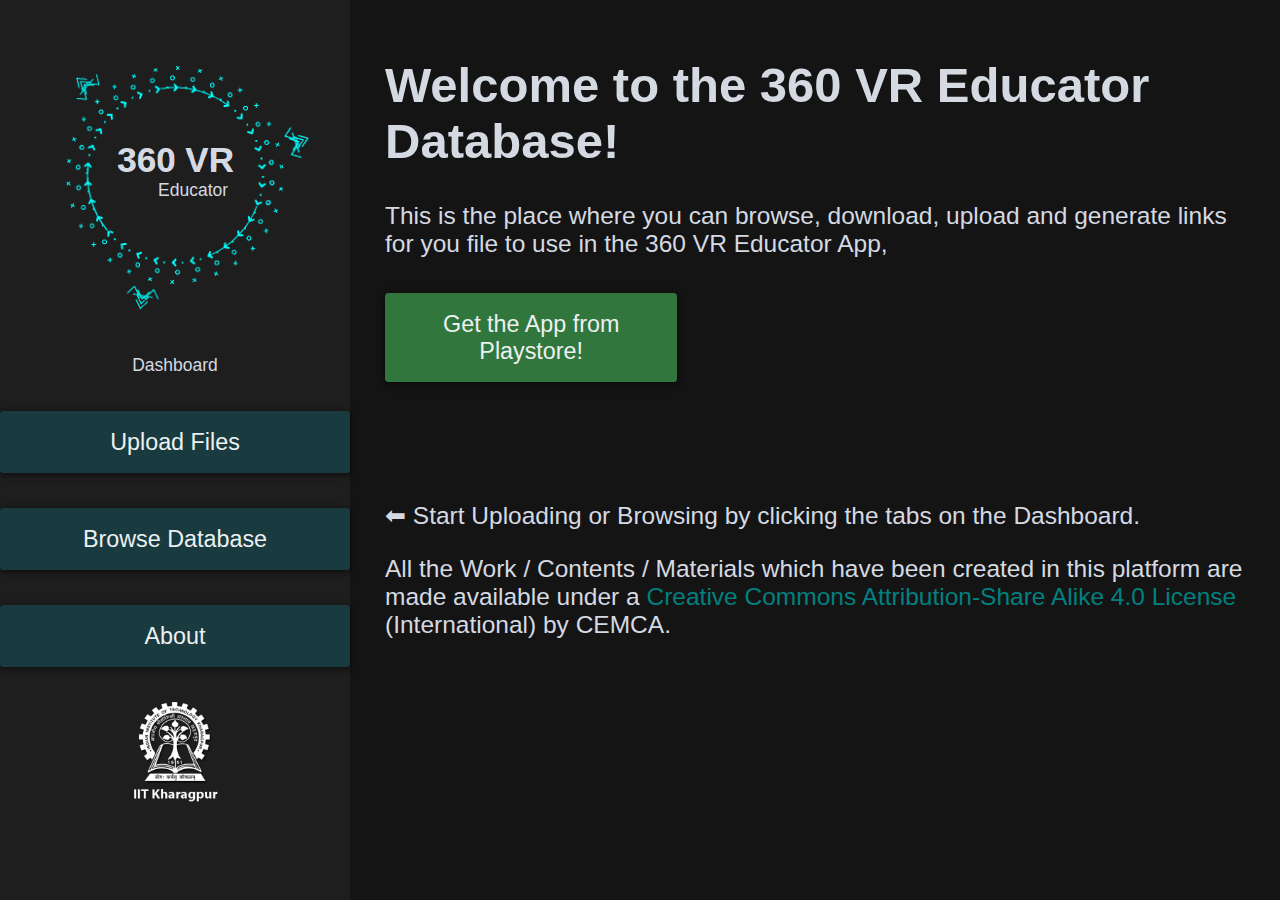
==== commit da3872c7: "yehha" ====
--- a/index.html
+++ b/index.html
@@ -56,7 +56,7 @@
             <br>
             <p>
                 All the Work / Contents / Materials which have been created in this platform are made available
-                under a <a class="aaa" href="http://creativecommons.org/licenses">Creative Commons Attribution-Share Alike 4.0
+                under a <a href="http://creativecommons.org/licenses">Creative Commons Attribution-Share Alike 4.0
                 License</a> (International) by CEMCA.<br>
             </p>
         </div>
@@ -74,7 +74,7 @@
             Educator App.
             <br>Everything which is uploaded is public and can be accessed at anytime.
             <br>
-            <button role="button" class="linkbutton">Access the Database by clicking here</button>
+            <a href="./Upload/Database/"><button role="button" class="linkbutton">Access the Database by clicking here</button></a>
 
         </div>
         <div id="About" class="inmainpage">
--- a/style.css
+++ b/style.css
@@ -8,7 +8,7 @@
 strong {
     color: rgb(0, 119, 138);
 }
-.aaa{
+a{
     color: teal;
 }
 .linkbutton{
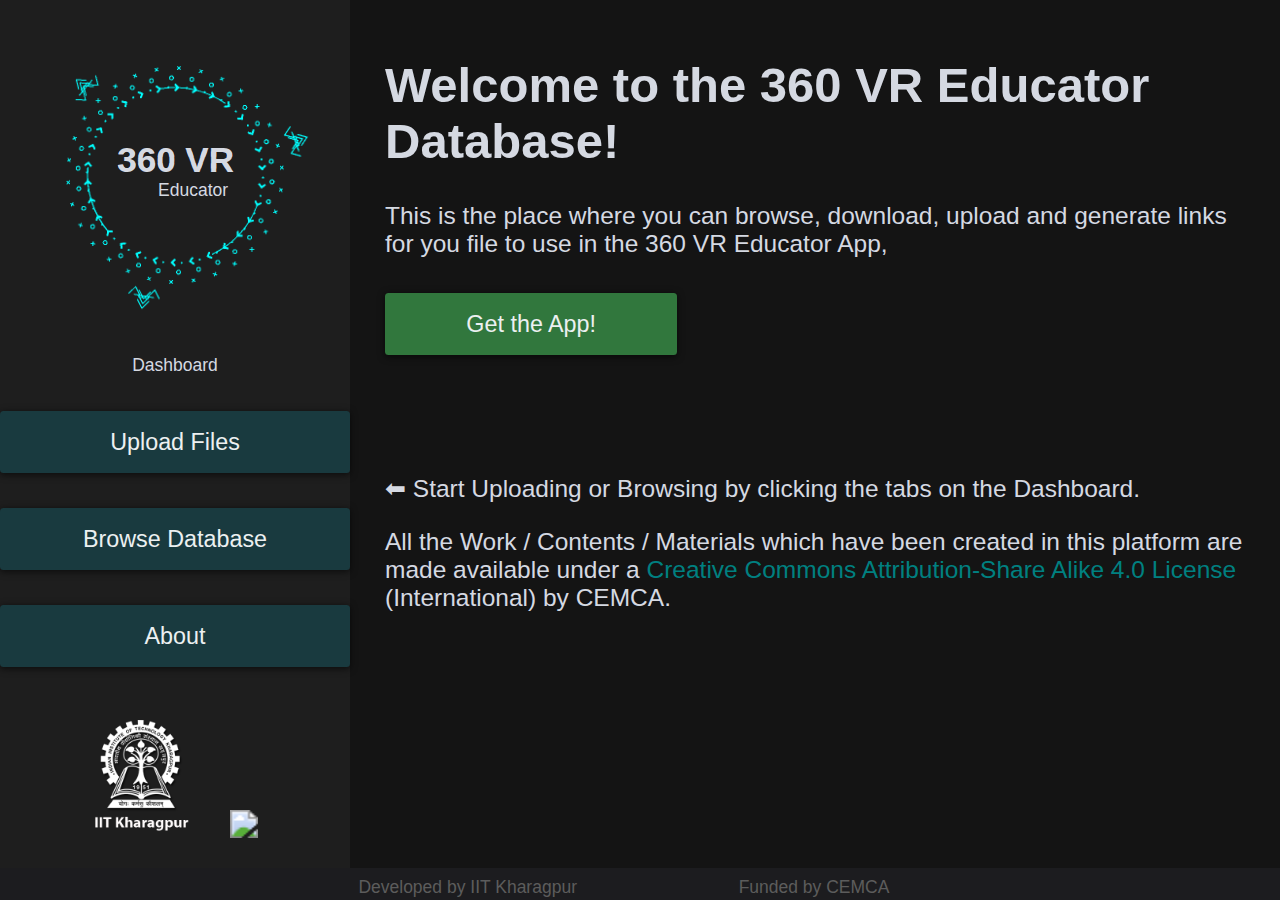
==== commit a5b471da: "Made a few adjustments" ====
--- a/index.html
+++ b/index.html
@@ -38,7 +38,7 @@
         <button class="tablinks" role="button" onclick="openPage(event,'About' )">About</button>
         <div>
             <img src="collegelogo.png" class="collegelogo">
-            <!-- CEMCA LOGO AND OTHER STUFF -->
+            <img src="cemcalogo.png" class="collegelogo">
         </div>
     </div>
     <div class="mainpage">
@@ -50,7 +50,7 @@
                 This is the place where you can browse, download, upload and generate links for you file to use in the
                 360 VR Educator App,
             </p>
-            <button role="button" class="linkbutton">Get the App from Playstore!</button>
+            <button role="button" class="linkbutton">Get the App!</button>
             <br><br><br>
             ⬅ Start Uploading or Browsing by clicking the tabs on the Dashboard.
             <br>
@@ -62,8 +62,7 @@
         </div>
         <div id="Upload" class="inmainpage">
             <h1>Upload Files to the Database</h1>
-            All Assets of 360 Videos, 360 Images, sound and such are stored here, which can be used in the 360VR
-            Educator App.
+            In order to use your files, such are 360 Video, 360 Image, Audio and others, you must first upload it to the 360VR all Datatbase.
             <br>Everything which is uploaded is public and can be accessed at anytime.
             <br>
             <a href="./Upload/"><button role="button" class="linkbutton">Upload to the Database by clicking here</button></a>
@@ -84,10 +83,10 @@
             <br><br><br>
             We Aim to provide an Open source Platform for people anywhere at anytime to create and share lessons for
             everyone to view and learn from.
-            <button role="button" class="linkbutton">Get the App from Playstore!</button>
+            <button role="button" class="linkbutton">Get the App!</button>
             <br><br><strong>Under the Guidance of:</strong><br>Kaushal Kumar Bhagat
-            <br><br><strong>360 VR App Devs:</strong><br>Aaparna, Aaishika
-            <br><br><strong>WebDev:</strong><br>Chinmay
+            <br><br><strong>360 VR App Devs:</strong><br>Aparna Sakshi, Aishika Das
+            <br><br><strong>WebDev:</strong><br>Gadiraju Chinmay Varma
         </div>
     </div>
 
@@ -116,6 +115,14 @@
             }
         }
     </script>
+    <footer>
+        <span class="footed"> 
+            Developed by IIT Kharagpur
+        </span>
+        <span class="footedd"> 
+            Funded by CEMCA
+        </span>
+    </footer>
 </body>
 
 </html>--- a/style.css
+++ b/style.css
@@ -138,7 +138,8 @@
     /* position: absolute; */
     /* top: 0; */
     /* left: 0; */
-    width: 25%;
+    margin : 5%;
+    width: 28%;
     -webkit-user-select: none;
     -khtml-user-select: none;
     -moz-user-select: none;
@@ -251,4 +252,22 @@
     to {
         opacity: 1;
     }
+}
+
+
+footer {
+    position: fixed;
+    left: 0;
+    bottom: 0;
+    width: 100%;
+    background-color: rgb(28, 28, 31);
+    color: rgb(92, 92, 92);
+}
+.footed{
+    font-size: 10px;
+    margin-left: 16vw;
+}
+.footedd{
+    font-size: 10px;
+    margin-left: 7vw;
 }